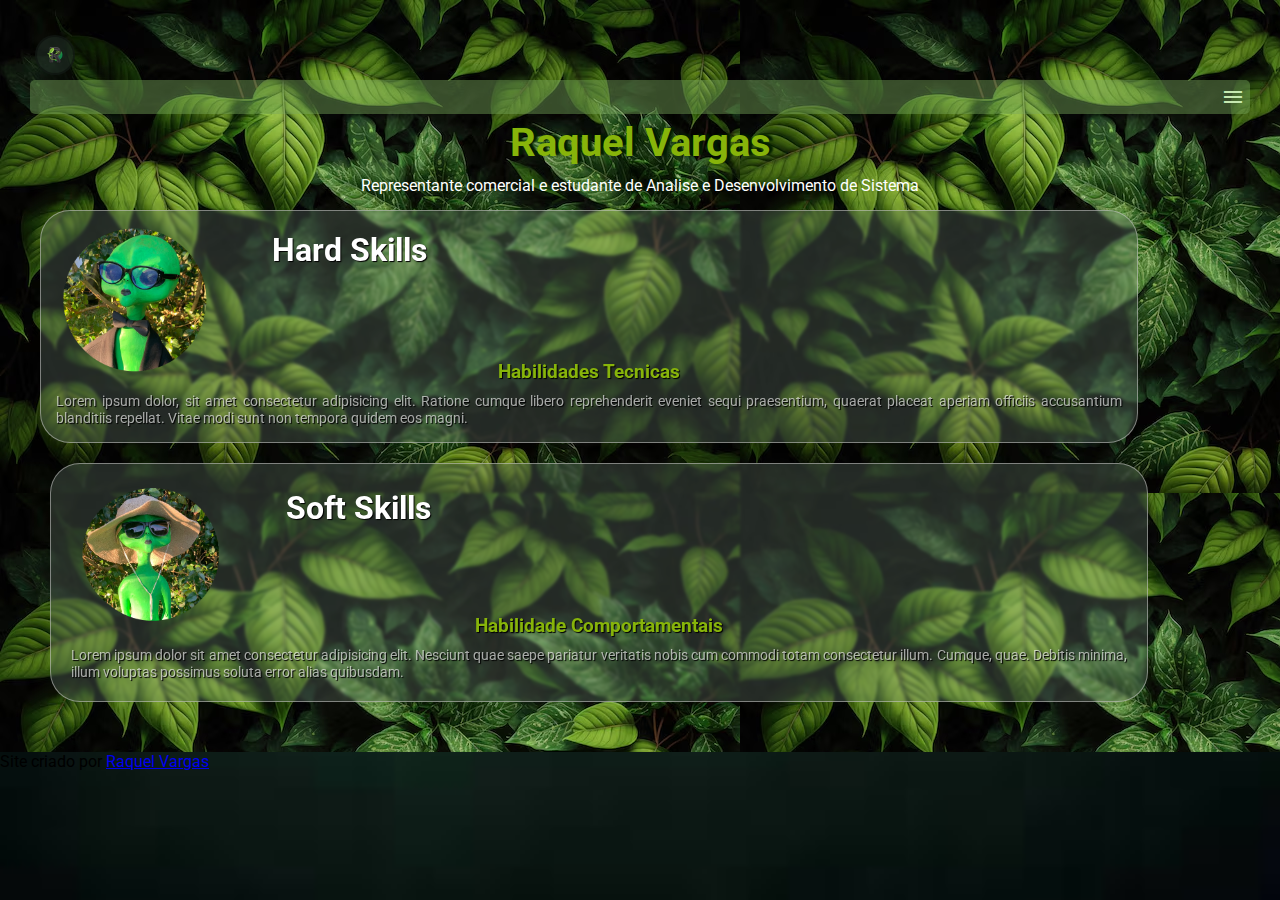
==== index.html @ 8d243dd6 "ajustando o que eu tinha bagunçado" ====
<!DOCTYPE html>
<html lang="pt-br">
<head>
    <meta charset="UTF-8">
    <meta name="viewport" content="width=device-width, initial-scale=1.0">
    <title>Meu Portifolio</title>
    <link rel="stylesheet" href="https://fonts.googleapis.com/css2?family=Material+Symbols+Outlined:opsz,wght,FILL,GRAD@20..48,100..700,0..1,-50..200" />
    <link rel="shortcut icon" href="imagens/r.png" type="image/x-icon">
    <link rel="stylesheet" href="estilos/style.css">
    <link rel="stylesheet" href="estilos/media-query.css">
</head>

<body>
    <main>
        <section id="perfil">
            <a><img src="imagens/r.png" alt="iconeraka"></a>
            <i id="burguer" class="material-symbols-outlined" onclick="clickMenu()">menu</i>
            <menu id="itens">    
                <ul>
                     <li><a href="#">Certificados</a></li>
                     <li><a href="#">Experiências</a></li>
                     <li><a href="#">Estudos</a></li>
                     <li><a href="#">Contatos</a></li>
                 </ul>
            </menu>
            <div id="apresentacao">
                <h1>Raquel Vargas</h1>
                <p>Representante comercial e estudante de Analise e Desenvolvimento de Sistema</p>
            </div>
            <div id="hardskill">
                <div id="fotohardskill">
                    <img src="imagens/ruth-social.png">
                    <h1>Hard Skills</h1>
                </div>
                <h2>Habilidades Tecnicas</h2>
                <p>Lorem ipsum dolor, sit amet consectetur adipisicing elit. Ratione cumque libero reprehenderit eveniet sequi praesentium, quaerat placeat aperiam officiis accusantium blanditiis repellat. Vitae modi sunt non tempora quidem eos magni.</p>
            </div>
            <div id="softskill">
                <div id="fotosoftskill">
                    <img src="imagens/ruth-despojada.png" alt="imagemsoftskill">
                    <h1>Soft Skills</h1>
                </div>
                <h2>Habilidade Comportamentais</h2>
                <p>Lorem ipsum dolor sit amet consectetur adipisicing elit. Nesciunt quae saepe pariatur veritatis nobis cum commodi totam consectetur illum. Cumque, quae. Debitis minima, illum voluptas possimus soluta error alias quibusdam.</p>
            </div>
        </section>
    </main>
    <script>
        function clickMenu(){
            if (itens.style.display == 'block'){
                itens.style.display = 'none'
            } else{
                itens.style.display = 'block'
            }
        }
    </script>
    <footer>Site criado por <a href="https://github.com/Raquel-VF" target="_blank">Raquel Vargas</a></footer>
</body>
</html>
---- estilos/style.css ----
@charset "UTF-8";


@import url('https://fonts.googleapis.com/css2?family=Playwrite+MX:wght@100..400&family=Roboto:ital,wght@0,100;0,300;0,400;0,500;0,700;0,900;1,100;1,300;1,400;1,500;1,700;1,900&display=swap');

*{
    font-family: "Roboto", sans-serif;
    margin: 0px;
    padding: 0px;
    box-sizing: border-box;
}

body, html {
    width: 100vw;
    height: 100vh;
    overflow: hidden;
}
body {
    background-image: url(../imagens/fundo-verde-escuro.jpg);
    background-size: cover;
    background-repeat: no-repeat;
    background-attachment: fixed;
}

main{
    background-image: url(../imagens/papeis-de-parede-de-plantas-verdes-que-farao-voce-sorrir_836919-2055.avif);
    position: relative;
    margin: auto;
    padding: 30px;
}

/* RAKA */
section#perfil > a{
    padding: 10px;
    margin: 5px;
    display: inline-flex;
    background-color: #2433298e;
    border: 2px solid rgba(0, 0, 0, 0.342);
    border-radius: 50px;
    color: rgb(187, 182, 182);
    
}

section#perfil > a:hover{
    background-color: #78A75A;
}


/*MENU HAMBURGUER*/
menu {
    display: none;
}
section#perfil > i#burguer{
    color: #c6e9b0;
    display: block;
    text-align: right;
    padding: 5px;
    background-color: #78a75a73;
    border-radius: 5px;
    cursor: pointer;
    
}

section#perfil > i#burguer:hover{
    background-color: #78a75a73;
    color: rgb(48, 46, 46);
    
}


/* menu */
menu > ul{
    display: block;
    
}

menu > ul > li{
    display: block;
    margin: 5px;
    padding: 5px;
    color: #78A75A;
    background-color: rgba(48, 46, 46, 0.336);
    border: 1px solid #78A75A;
    border-radius: 20px;
    text-decoration: none;

    list-style-type: none;
}

menu > ul > li > a{
    text-decoration: none;
    padding: 10px;
    color: white;
    text-shadow: 1px 1px 2px rgba(12, 12, 12, 0.5);
    font-size: 1.2em;

}
menu > ul > li > a:hover{
    color:#06DB56;

}

/*Raquel Vargas*/
div#apresentacao > h1{
    text-align: center;
    padding-top: 5px;
    color:rgb(135, 180, 10);
    font-size: 2.5em;
    text-shadow: 4px -1px 2px rgb(2 29 1 / 99%);

    
}

div#apresentacao > p{
    padding: 5px;
    margin: 5px;
    color: white;
    text-align: center;
    font-size: 1em;
}


/* HARD SKILL*/
div#hardskill {
    width: 90%;
    height: 10%;
    margin: 10px;
    padding: 10px;
    background-color: rgba(115, 136, 122, 0.294);
    color: rgba(255, 255, 255, 0.616);
    border: 1px solid rgba(209, 206, 206, 0.534);
    border-radius: 30px;
    font-size: 1em;
    text-shadow: 1px 1px 1px black;
    backdrop-filter: blur(1.5px);
}

div#hardskill > div#fotohardskill{
    display: flex;
}

div#hardskill > div#fotohardskill > img{
    width: 15%;
    height: 15%;
    margin: 5px;
    border-radius: 50%;  
    filter: blur(0);
}

div#hardskill > div#fotohardskill > img:hover{
    transform: scale(1.5);
    transition: 1.3s;
    filter: blur(0);
}


div#hardskill > div#fotohardskill > h1{
    margin-top: 10px;
    margin-left: 50px;
    text-align: center;
    color: white;
    filter: blur(0);
}

div#hardskill > h2{
    padding-bottom: 5px;
    margin-top: -20px;
    font-size: 1.2em;
    text-align: center;
    color: rgb(135, 180, 10);
    filter: blur(0);
}

div#hardskill > p{
    padding: 5px;
    text-align: justify;
    font-size: 0.9em;
    filter: blur(0);

}





/* SOFT SKILL*/
div#softskill {
    width: 90%;
    height: 15%;
    margin: 20px;
    padding: 15px;
    background-color: rgba(115, 136, 122, 0.294);
    color: rgba(255, 255, 255, 0.616);
    border: 1px solid rgba(209, 206, 206, 0.534);
    border-radius: 30px;
    font-size: 1em;
    text-shadow: 1px 1px 1px black;
    backdrop-filter: blur(1.5px);
}

div#softskill > div#fotosoftskill{
    display: flex;
    
}

div#softskill > div#fotosoftskill > img{
    width: 15%;
    height: 15%;
    margin: 5px;
    border-radius: 50%;  
    filter: blur(0);
}

div#softskill > div#fotosoftskill > img:hover{
    transform: scale(1.5);
    transition: 1.3s;
    filter: blur(0);
}


div#softskill > div#fotosoftskill > h1{
    margin-top: 10px;
    margin-left: 50px;
    text-align: center;
    color: white;
    filter: blur(0);
}

div#softskill > h2{
    padding-bottom: 5px;
    margin-top: -20px;
    font-size: 1.2em;
    text-align: center;
    color: rgb(135, 180, 10);
    filter: blur(0);
}

div#softskill > p{
    padding: 5px;
    text-align: justify;
    font-size: 0.9em;
    filter: blur(0);

}
---- estilos/media-query.css ----
@charset "UTF-8 ";

@media screen and (min-width: 768px) and (max-width:1200px) {
    
}
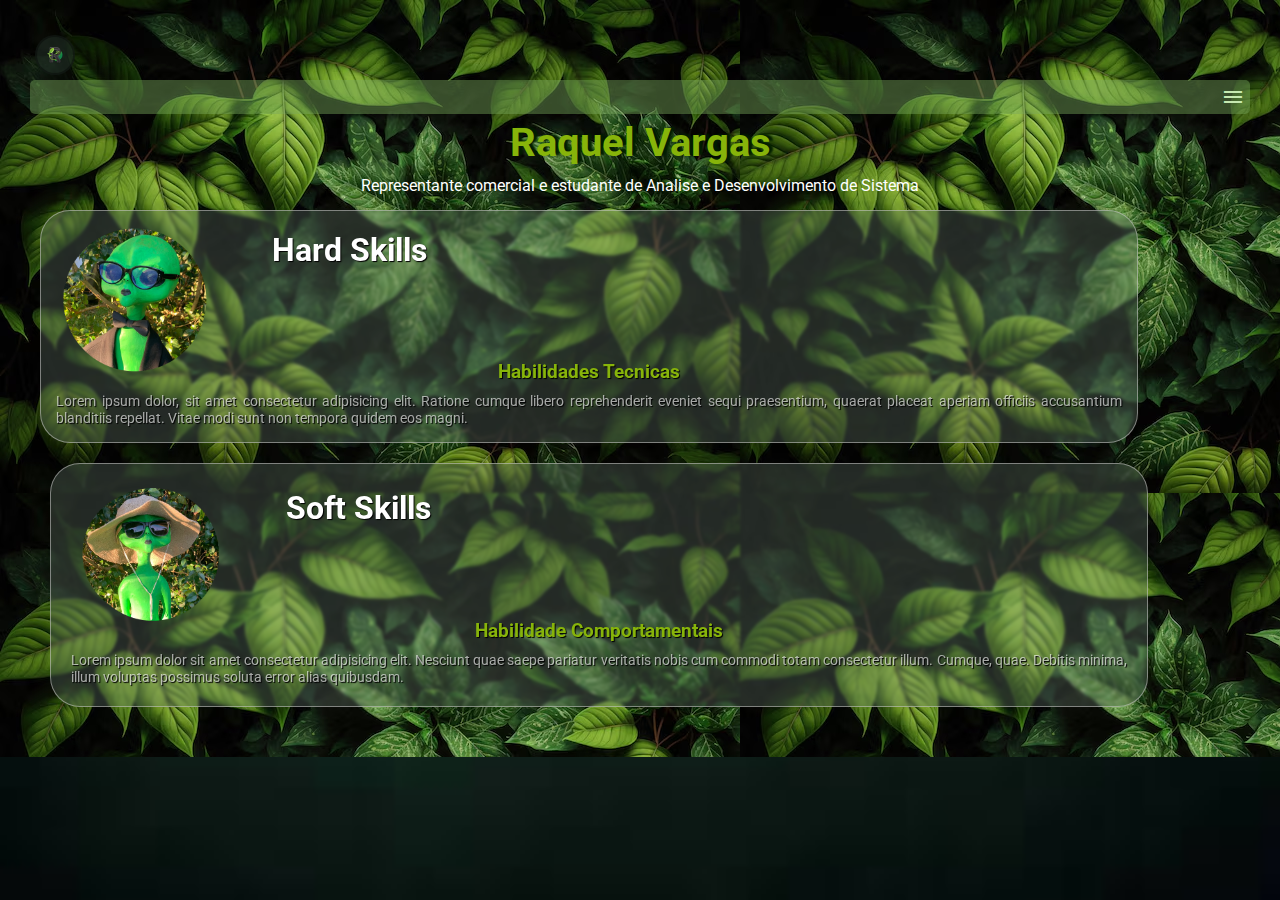
==== commit 7bbfecae: "ajustando o softskill" ====
--- a/index.html
+++ b/index.html
@@ -54,6 +54,6 @@
             }
         }
     </script>
-    <footer>Site criado por <a href="https://github.com/Raquel-VF" target="_blank">Raquel Vargas</a></footer>
-</body>
+<!--<footer>Site criado por <a href="https://github.com/Raquel-VF" target="_blank">Raquel Vargas</a></footer>
+</body>-->
 </html>--- a/estilos/style.css
+++ b/estilos/style.css
@@ -228,7 +228,7 @@
 
 div#softskill > h2{
     padding-bottom: 5px;
-    margin-top: -20px;
+    margin-top: -15px;
     font-size: 1.2em;
     text-align: center;
     color: rgb(135, 180, 10);
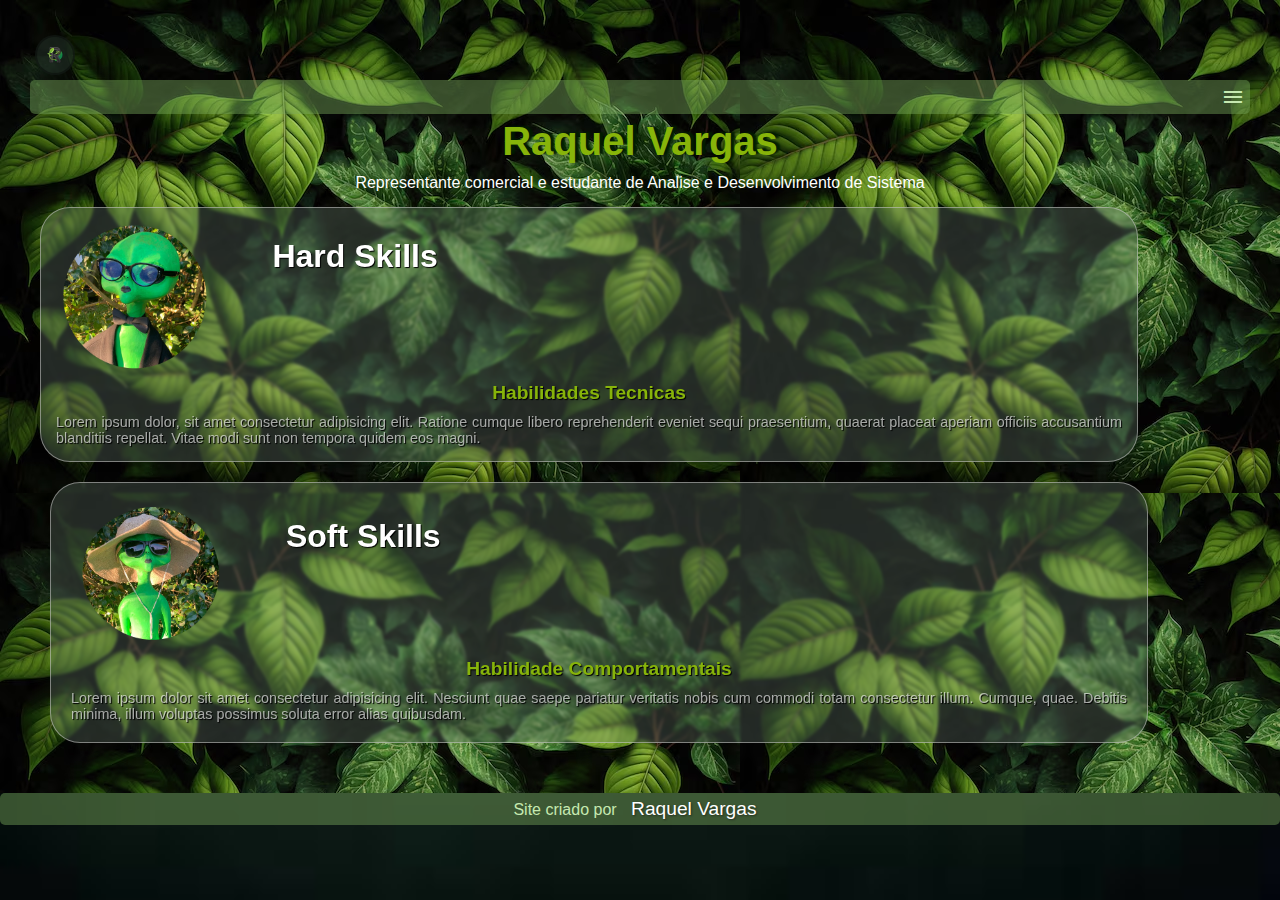
==== commit 35dce266: "ajustando para min e max p cel" ====
--- a/index.html
+++ b/index.html
@@ -54,6 +54,6 @@
             }
         }
     </script>
-<!--<footer>Site criado por <a href="https://github.com/Raquel-VF" target="_blank">Raquel Vargas</a></footer>
-</body>-->
+    <footer>Site criado por <a href="https://github.com/Raquel-VF" target="_blank">Raquel Vargas</a></footer>
+</body>
 </html>--- a/estilos/style.css
+++ b/estilos/style.css
@@ -1,6 +1,8 @@
 @charset "UTF-8";
 
-
+@media screen and (min-width:400px) and (max-width:768px){
+    
+}
 @import url('https://fonts.googleapis.com/css2?family=Playwrite+MX:wght@100..400&family=Roboto:ital,wght@0,100;0,300;0,400;0,500;0,700;0,900;1,100;1,300;1,400;1,500;1,700;1,900&display=swap');
 
 *{
@@ -155,7 +157,7 @@
 
 
 div#hardskill > div#fotohardskill > h1{
-    margin-top: 10px;
+    margin-top: 20px;
     margin-left: 50px;
     text-align: center;
     color: white;
@@ -164,7 +166,7 @@
 
 div#hardskill > h2{
     padding-bottom: 5px;
-    margin-top: -20px;
+    margin-top: 5px;
     font-size: 1.2em;
     text-align: center;
     color: rgb(135, 180, 10);
@@ -219,7 +221,7 @@
 
 
 div#softskill > div#fotosoftskill > h1{
-    margin-top: 10px;
+    margin-top: 20px;
     margin-left: 50px;
     text-align: center;
     color: white;
@@ -228,7 +230,7 @@
 
 div#softskill > h2{
     padding-bottom: 5px;
-    margin-top: -15px;
+    margin-top: 5px;
     font-size: 1.2em;
     text-align: center;
     color: rgb(135, 180, 10);
@@ -243,6 +245,23 @@
 
 }
 
-
-
-
+footer{
+    color: #c6e9b0;
+    display: block;
+    text-align: center;
+    padding: 5px;
+    background-color: #78a75a73;
+    border-radius: 5px;
+    cursor: pointer;
+}
+
+footer > a{
+    text-decoration: none;
+    padding: 10px;
+    color: white;
+    text-shadow: 1px 1px 2px rgba(12, 12, 12, 0.5);
+    font-size: 1.2em;
+}
+
+
+
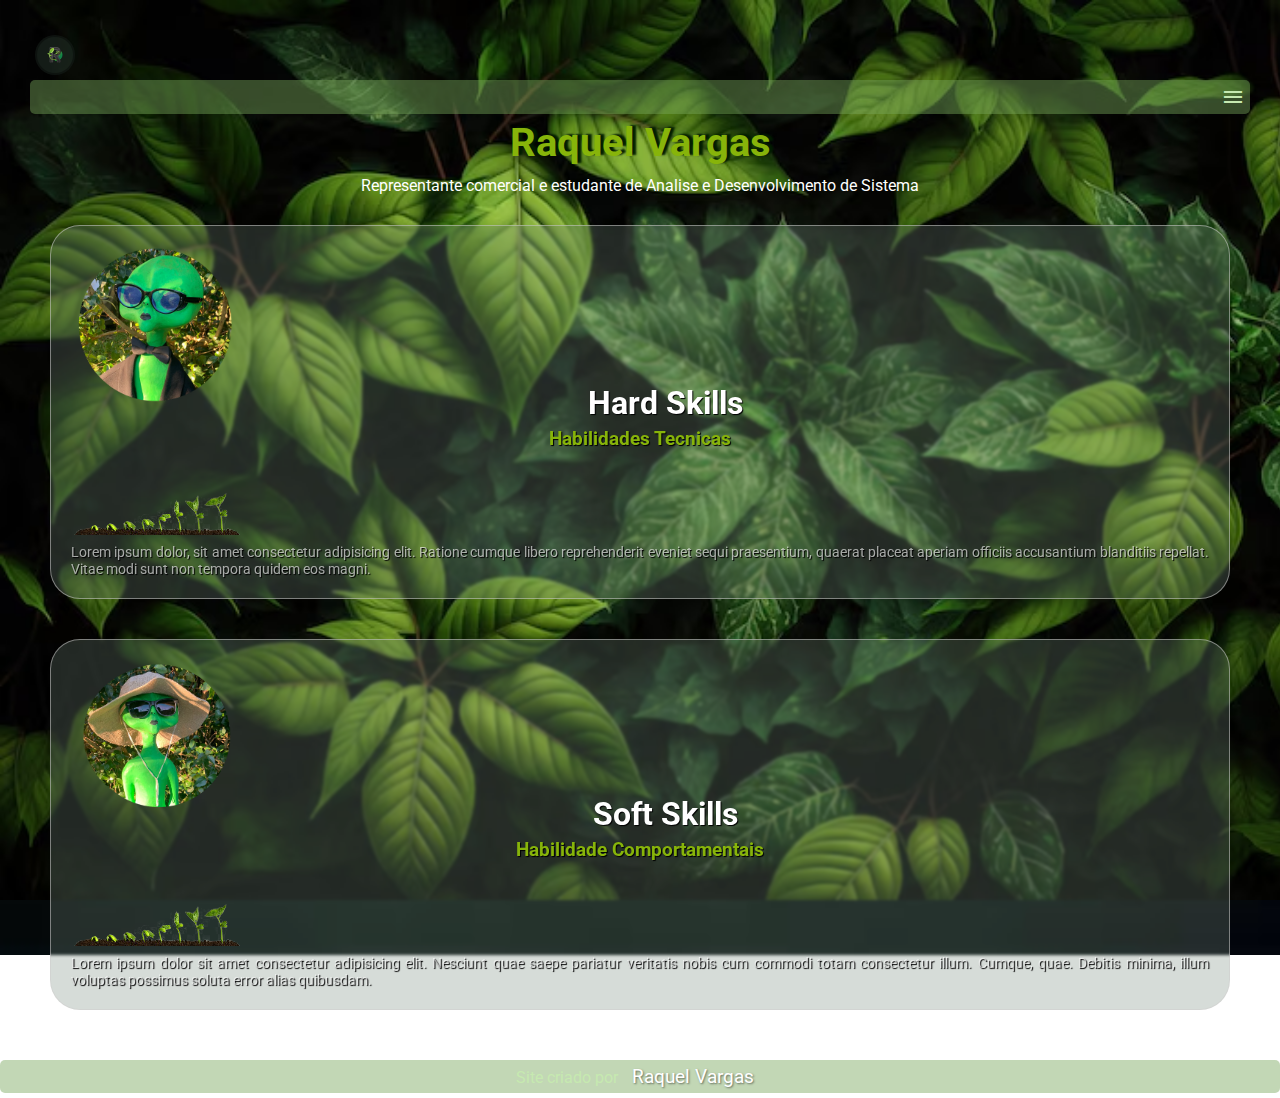
==== commit e1035f8c: "atualizando os flexbox das skills" ====
--- a/index.html
+++ b/index.html
@@ -27,12 +27,16 @@
                 <h1>Raquel Vargas</h1>
                 <p>Representante comercial e estudante de Analise e Desenvolvimento de Sistema</p>
             </div>
+        </section>
+        <section id="skills">
+
             <div id="hardskill">
                 <div id="fotohardskill">
                     <img src="imagens/ruth-social.png">
                     <h1>Hard Skills</h1>
                 </div>
                 <h2>Habilidades Tecnicas</h2>
+                <img src="imagens/plantinhas.png" alt="plantinhas" id="plantinhas">
                 <p>Lorem ipsum dolor, sit amet consectetur adipisicing elit. Ratione cumque libero reprehenderit eveniet sequi praesentium, quaerat placeat aperiam officiis accusantium blanditiis repellat. Vitae modi sunt non tempora quidem eos magni.</p>
             </div>
             <div id="softskill">
@@ -41,6 +45,7 @@
                     <h1>Soft Skills</h1>
                 </div>
                 <h2>Habilidade Comportamentais</h2>
+                <img src="imagens/plantinhas.png" alt="plantinhas" id="plantinhas">
                 <p>Lorem ipsum dolor sit amet consectetur adipisicing elit. Nesciunt quae saepe pariatur veritatis nobis cum commodi totam consectetur illum. Cumque, quae. Debitis minima, illum voluptas possimus soluta error alias quibusdam.</p>
             </div>
         </section>
--- a/estilos/style.css
+++ b/estilos/style.css
@@ -1,8 +1,8 @@
 @charset "UTF-8";
 
-@media screen and (min-width:400px) and (max-width:768px){
-    
-}
+/*@media screen and (min-width:400px) and (max-width:768px){}*/
+    
+
 @import url('https://fonts.googleapis.com/css2?family=Playwrite+MX:wght@100..400&family=Roboto:ital,wght@0,100;0,300;0,400;0,500;0,700;0,900;1,100;1,300;1,400;1,500;1,700;1,900&display=swap');
 
 *{
@@ -12,16 +12,16 @@
     box-sizing: border-box;
 }
 
-body, html {
-    width: 100vw;
-    height: 100vh;
-    overflow: hidden;
-}
+html, body{
+    display: flexbox;
+}
+
 body {
     background-image: url(../imagens/fundo-verde-escuro.jpg);
     background-size: cover;
     background-repeat: no-repeat;
     background-attachment: fixed;
+
 }
 
 main{
@@ -29,6 +29,9 @@
     position: relative;
     margin: auto;
     padding: 30px;
+    background-size: cover;
+    background-repeat: no-repeat;
+    background-attachment: fixed;
 }
 
 /* RAKA */
@@ -121,74 +124,20 @@
     font-size: 1em;
 }
 
+/* CONTAINER DAS SKILLS*/
+section#skills {
+    display: flex;
+    flex-flow: row wrap;
+    flex-basis: 250px;
+    flex-shrink: 1;
+    flex-grow: 1;
+    
+}
+
+
 
 /* HARD SKILL*/
 div#hardskill {
-    width: 90%;
-    height: 10%;
-    margin: 10px;
-    padding: 10px;
-    background-color: rgba(115, 136, 122, 0.294);
-    color: rgba(255, 255, 255, 0.616);
-    border: 1px solid rgba(209, 206, 206, 0.534);
-    border-radius: 30px;
-    font-size: 1em;
-    text-shadow: 1px 1px 1px black;
-    backdrop-filter: blur(1.5px);
-}
-
-div#hardskill > div#fotohardskill{
-    display: flex;
-}
-
-div#hardskill > div#fotohardskill > img{
-    width: 15%;
-    height: 15%;
-    margin: 5px;
-    border-radius: 50%;  
-    filter: blur(0);
-}
-
-div#hardskill > div#fotohardskill > img:hover{
-    transform: scale(1.5);
-    transition: 1.3s;
-    filter: blur(0);
-}
-
-
-div#hardskill > div#fotohardskill > h1{
-    margin-top: 20px;
-    margin-left: 50px;
-    text-align: center;
-    color: white;
-    filter: blur(0);
-}
-
-div#hardskill > h2{
-    padding-bottom: 5px;
-    margin-top: 5px;
-    font-size: 1.2em;
-    text-align: center;
-    color: rgb(135, 180, 10);
-    filter: blur(0);
-}
-
-div#hardskill > p{
-    padding: 5px;
-    text-align: justify;
-    font-size: 0.9em;
-    filter: blur(0);
-
-}
-
-
-
-
-
-/* SOFT SKILL*/
-div#softskill {
-    width: 90%;
-    height: 15%;
     margin: 20px;
     padding: 15px;
     background-color: rgba(115, 136, 122, 0.294);
@@ -200,8 +149,70 @@
     backdrop-filter: blur(1.5px);
 }
 
+
+
+div#hardskill > div#fotohardskill > img{
+    width: 15%;
+    height: 15%;
+    margin: 5px;
+    border-radius: 50%;  
+    filter: blur(0);
+}
+
+div#hardskill > div#fotohardskill > img:hover{
+    transform: scale(1.5);
+    transition: 1.3s;
+    filter: blur(0);
+}
+
+
+div#hardskill > div#fotohardskill > h1{
+    margin-top: -30px;
+    margin-left: 50px;
+    text-align: center;
+    color: white;
+    filter: blur(0);
+}
+
+div#hardskill > h2{
+    padding-bottom: 5px;
+    margin-top: 5px;
+    font-size: 1.2em;
+    text-align: center;
+    color: rgb(135, 180, 10);
+    filter: blur(0);
+}
+
+div#hardskill > img#plantinhas{
+    height: 80px;
+}
+div#hardskill > p{
+    padding: 5px;
+    text-align: justify;
+    font-size: 0.9em;
+    filter: blur(0);
+
+}
+
+
+
+
+
+/* SOFT SKILL*/
+div#softskill {
+    margin: 20px;
+    padding: 15px;
+    background-color: rgba(115, 136, 122, 0.294);
+    color: rgba(255, 255, 255, 0.616);
+    border: 1px solid rgba(209, 206, 206, 0.534);
+    border-radius: 30px;
+    font-size: 1em;
+    text-shadow: 1px 1px 1px black;
+    backdrop-filter: blur(1.5px);
+}
+
 div#softskill > div#fotosoftskill{
-    display: flex;
+    display: flexbox;
     
 }
 
@@ -221,7 +232,7 @@
 
 
 div#softskill > div#fotosoftskill > h1{
-    margin-top: 20px;
+    margin-top: -30px;
     margin-left: 50px;
     text-align: center;
     color: white;
@@ -236,6 +247,9 @@
     color: rgb(135, 180, 10);
     filter: blur(0);
 }
+div#softskill > img#plantinhas{
+    height: 80px;
+}
 
 div#softskill > p{
     padding: 5px;
@@ -261,7 +275,8 @@
     color: white;
     text-shadow: 1px 1px 2px rgba(12, 12, 12, 0.5);
     font-size: 1.2em;
-}
-
-
-
+    
+}
+
+
+
--- a/estilos/media-query.css
+++ b/estilos/media-query.css
@@ -1,5 +1,98 @@
-@charset "UTF-8 ";
+/*@charset "UTF-8 ";
 
 @media screen and (min-width: 768px) and (max-width:1200px) {
     
-}+}
+
+body{
+    background-image: url(../imagens/fundo-verde-escuro.jpg);
+    background-size: cover;
+    background-repeat: no-repeat;
+    background-attachment: fixed;
+}
+
+main{
+    background-image: url(../imagens/papeis-de-parede-de-plantas-verdes-que-farao-voce-sorrir_836919-2055.avif);
+    position: relative;
+    width: 90%;
+    height: 96%;
+}
+
+section#perfil > a{
+    padding: 20px;
+    margin: 20px;
+    border-radius: 60px;    
+}
+
+
+/*MENU HAMBURGUER*/ 
+/*menu {
+    display: none;
+}
+section#perfil > i#burguer{
+    padding: 20px;
+}
+
+
+menu > ul > li > a{
+    font-size: 1.5em;
+}
+
+/*Raquel Vargas*/
+/*div#apresentacao > h1{
+    font-size: 5em;
+}
+
+div#apresentacao > p{
+    font-size: 2em;
+}
+
+/* HARD SKILL*/
+/*div#hardskill {
+    width: 40%;
+    font-size: 1em;
+}
+
+div#hardskill > div#fotohardskill > img{
+    width: 20%;
+    height: 20%;
+}
+
+div#hardskill > div#fotohardskill > h1{
+    margin-top: -50px;
+    font-size: 2em;
+}
+
+div#hardskill > h2{
+    font-size: 1.5em;
+}
+
+div#hardskill > p{
+    font-size: 1.3em;
+}
+
+
+/* SOFT SKILL*/
+/*div#softskill {
+    width: 40%;
+    font-size: 1em;
+    
+}
+
+div#softskill > div#fotosoftskill > img{
+    width: 20%;
+    height: 20%;
+}
+
+div#softskill > div#fotosoftskill > h1{
+    margin-top: -50px;
+    font-size: 2em;
+}
+
+div#softskill > h2{
+    font-size: 1.5em;
+}
+
+div#softskill > p{
+    font-size: 1.3em;
+}*/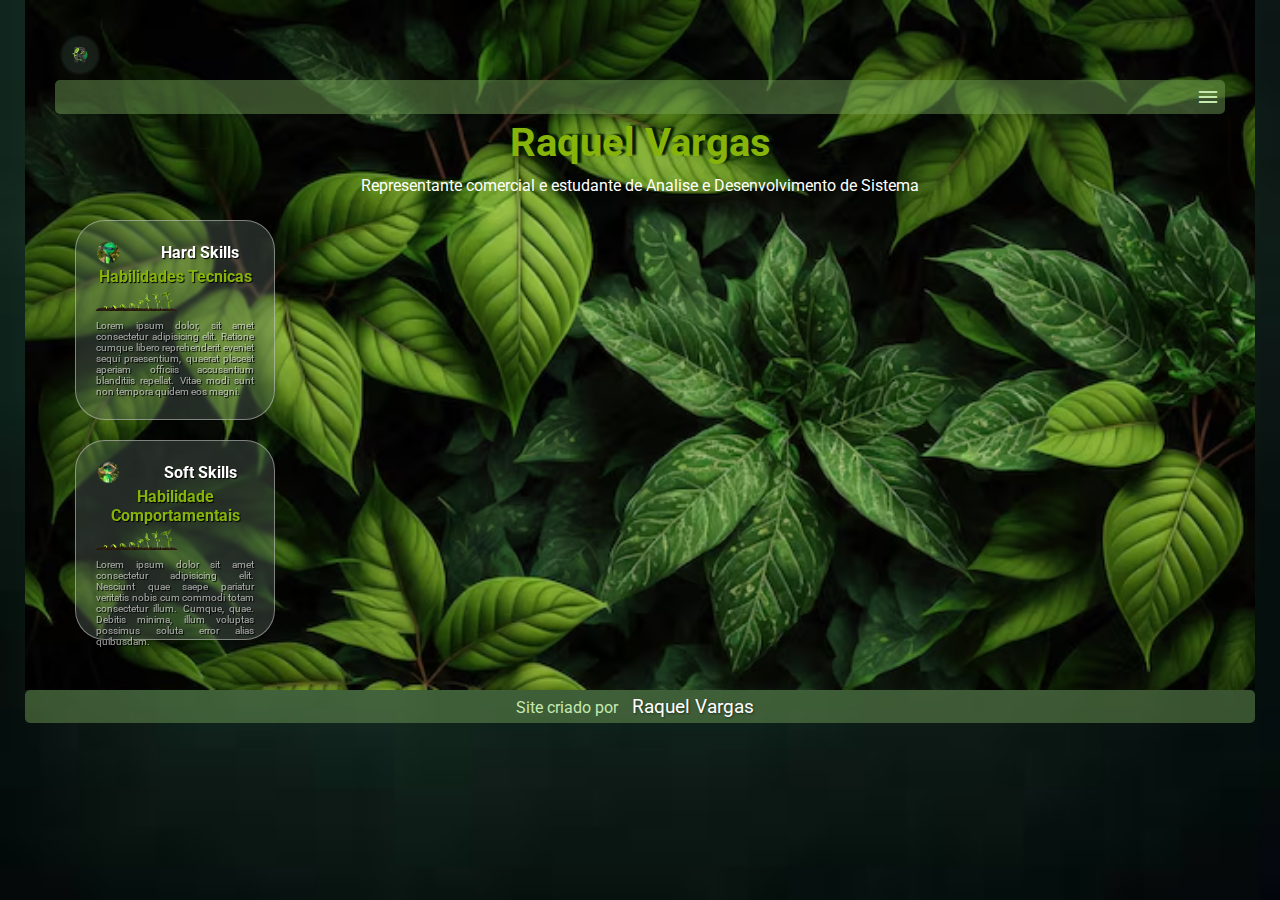
==== commit 46cf2e6d: "um pouco mais organizado" ====
--- a/index.html
+++ b/index.html
@@ -30,7 +30,7 @@
         </section>
         <section id="skills">
 
-            <div id="hardskill">
+            <div class="item" id="hardskill">
                 <div id="fotohardskill">
                     <img src="imagens/ruth-social.png">
                     <h1>Hard Skills</h1>
@@ -39,7 +39,7 @@
                 <img src="imagens/plantinhas.png" alt="plantinhas" id="plantinhas">
                 <p>Lorem ipsum dolor, sit amet consectetur adipisicing elit. Ratione cumque libero reprehenderit eveniet sequi praesentium, quaerat placeat aperiam officiis accusantium blanditiis repellat. Vitae modi sunt non tempora quidem eos magni.</p>
             </div>
-            <div id="softskill">
+            <div class="item" id="softskill">
                 <div id="fotosoftskill">
                     <img src="imagens/ruth-despojada.png" alt="imagemsoftskill">
                     <h1>Soft Skills</h1>
--- a/estilos/style.css
+++ b/estilos/style.css
@@ -12,15 +12,12 @@
     box-sizing: border-box;
 }
 
-html, body{
-    display: flexbox;
-}
-
 body {
     background-image: url(../imagens/fundo-verde-escuro.jpg);
     background-size: cover;
     background-repeat: no-repeat;
     background-attachment: fixed;
+    padding: 0 25px;
 
 }
 
@@ -126,14 +123,15 @@
 
 /* CONTAINER DAS SKILLS*/
 section#skills {
-    display: flex;
+    display: flexbox;
     flex-flow: row wrap;
-    flex-basis: 250px;
-    flex-shrink: 1;
-    flex-grow: 1;
-    
-}
-
+       
+}
+
+div.item{
+    width: 200px;
+    height: 200px;
+}
 
 
 /* HARD SKILL*/
@@ -172,24 +170,26 @@
     text-align: center;
     color: white;
     filter: blur(0);
+    font-size: 1em;
 }
 
 div#hardskill > h2{
     padding-bottom: 5px;
     margin-top: 5px;
-    font-size: 1.2em;
+    font-size: 1em;
     text-align: center;
     color: rgb(135, 180, 10);
     filter: blur(0);
 }
 
 div#hardskill > img#plantinhas{
-    height: 80px;
+    height: 40px;
+    margin-top: -20px;
 }
 div#hardskill > p{
     padding: 5px;
     text-align: justify;
-    font-size: 0.9em;
+    font-size: 0.6em;
     filter: blur(0);
 
 }
@@ -237,24 +237,26 @@
     text-align: center;
     color: white;
     filter: blur(0);
+    font-size: 1em;
 }
 
 div#softskill > h2{
     padding-bottom: 5px;
     margin-top: 5px;
-    font-size: 1.2em;
+    font-size: 1em;
     text-align: center;
     color: rgb(135, 180, 10);
     filter: blur(0);
 }
 div#softskill > img#plantinhas{
-    height: 80px;
+    height: 40px;
+    margin-top: -20px;
 }
 
 div#softskill > p{
     padding: 5px;
     text-align: justify;
-    font-size: 0.9em;
+    font-size: 0.6em;
     filter: blur(0);
 
 }
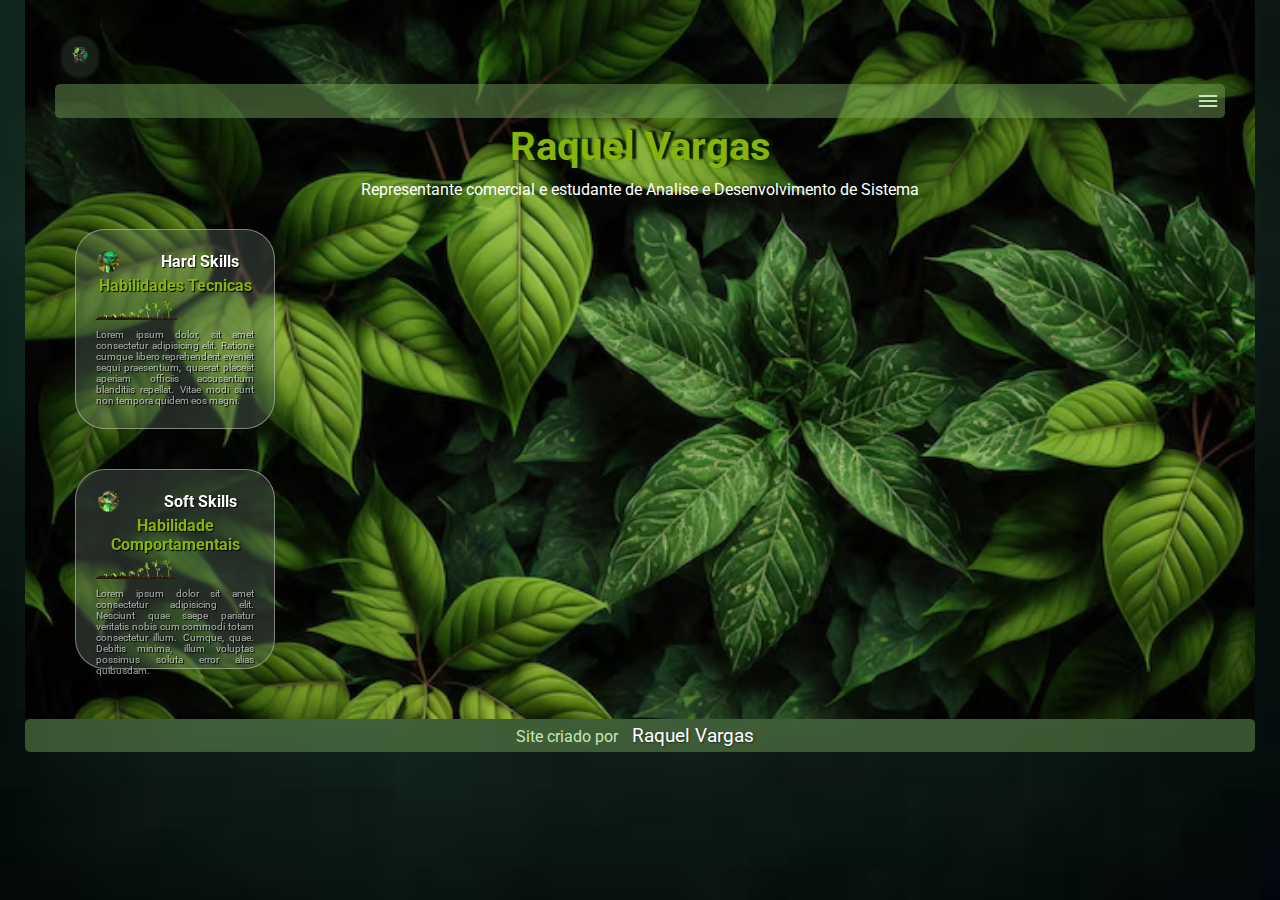
==== commit 0fe9762a: "dando um tempo p respirar" ====
--- a/index.html
+++ b/index.html
@@ -8,12 +8,13 @@
     <link rel="shortcut icon" href="imagens/r.png" type="image/x-icon">
     <link rel="stylesheet" href="estilos/style.css">
     <link rel="stylesheet" href="estilos/media-query.css">
+    
 </head>
 
 <body>
     <main>
         <section id="perfil">
-            <a><img src="imagens/r.png" alt="iconeraka"></a>
+            <a><buttom><img src="imagens/r.png" alt="iconeraka" id="tema" onclick="trocarTema()"></buttom></a>
             <i id="burguer" class="material-symbols-outlined" onclick="clickMenu()">menu</i>
             <menu id="itens">    
                 <ul>
@@ -50,15 +51,7 @@
             </div>
         </section>
     </main>
-    <script>
-        function clickMenu(){
-            if (itens.style.display == 'block'){
-                itens.style.display = 'none'
-            } else{
-                itens.style.display = 'block'
-            }
-        }
-    </script>
+    <script src="script.js"></script>
     <footer>Site criado por <a href="https://github.com/Raquel-VF" target="_blank">Raquel Vargas</a></footer>
 </body>
 </html>--- a/estilos/style.css
+++ b/estilos/style.css
@@ -18,6 +18,7 @@
     background-repeat: no-repeat;
     background-attachment: fixed;
     padding: 0 25px;
+    transition: background-image 1s ease;
 
 }
 
@@ -123,7 +124,7 @@
 
 /* CONTAINER DAS SKILLS*/
 section#skills {
-    display: flexbox;
+    display: grid;
     flex-flow: row wrap;
        
 }
@@ -195,9 +196,6 @@
 }
 
 
-
-
-
 /* SOFT SKILL*/
 div#softskill {
     margin: 20px;
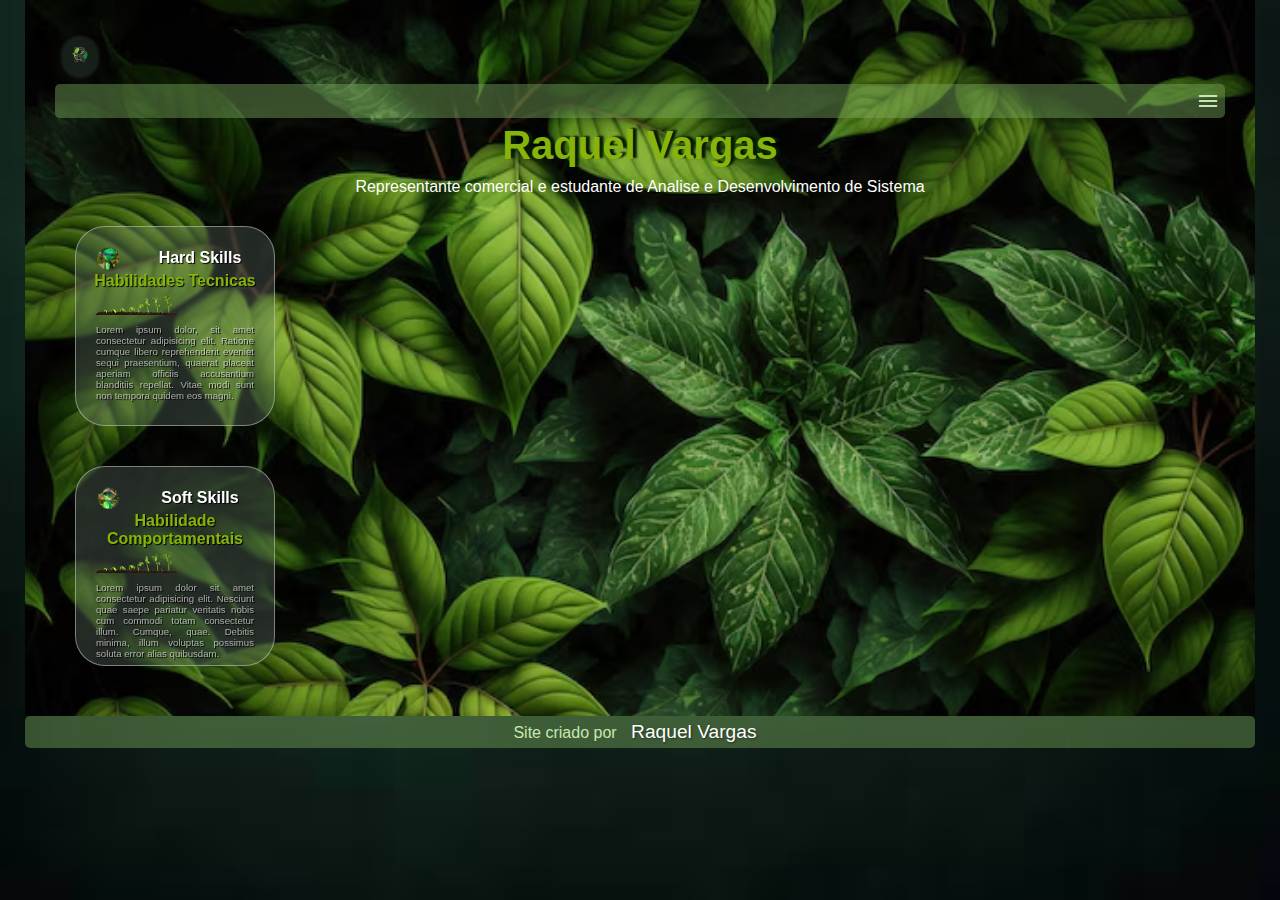
==== commit e6f6ebfa: "tentando ajeitar o flex" ====
--- a/index.html
+++ b/index.html
@@ -12,7 +12,7 @@
 </head>
 
 <body>
-    <main>
+    <main id="capa">
         <section id="perfil">
             <a><buttom><img src="imagens/r.png" alt="iconeraka" id="tema" onclick="trocarTema()"></buttom></a>
             <i id="burguer" class="material-symbols-outlined" onclick="clickMenu()">menu</i>
@@ -34,9 +34,9 @@
             <div class="item" id="hardskill">
                 <div id="fotohardskill">
                     <img src="imagens/ruth-social.png">
-                    <h1>Hard Skills</h1>
+                    <h1 >Hard Skills</h1>
                 </div>
-                <h2>Habilidades Tecnicas</h2>
+                <h2 >Habilidades Tecnicas</h2>
                 <img src="imagens/plantinhas.png" alt="plantinhas" id="plantinhas">
                 <p>Lorem ipsum dolor, sit amet consectetur adipisicing elit. Ratione cumque libero reprehenderit eveniet sequi praesentium, quaerat placeat aperiam officiis accusantium blanditiis repellat. Vitae modi sunt non tempora quidem eos magni.</p>
             </div>
--- a/estilos/style.css
+++ b/estilos/style.css
@@ -1,9 +1,16 @@
 @charset "UTF-8";
 
-/*@media screen and (min-width:400px) and (max-width:768px){}*/
+@media screen and (max-width:768px){}
     
 
 @import url('https://fonts.googleapis.com/css2?family=Playwrite+MX:wght@100..400&family=Roboto:ital,wght@0,100;0,300;0,400;0,500;0,700;0,900;1,100;1,300;1,400;1,500;1,700;1,900&display=swap');
+
+
+:root{
+    --text-primary: white;
+    --bg-primary: url(../imagens/papeis-de-parede-de-plantas-verdes-que-farao-voce-sorrir_836919-2055.avif);
+}
+
 
 *{
     font-family: "Roboto", sans-serif;
@@ -21,6 +28,7 @@
     transition: background-image 1s ease;
 
 }
+
 
 main{
     background-image: url(../imagens/papeis-de-parede-de-plantas-verdes-que-farao-voce-sorrir_836919-2055.avif);
@@ -31,6 +39,10 @@
     background-repeat: no-repeat;
     background-attachment: fixed;
 }
+.outono-mode{
+    background-image: url(../imagens/outono.jpg);
+}
+
 
 /* RAKA */
 section#perfil > a{
